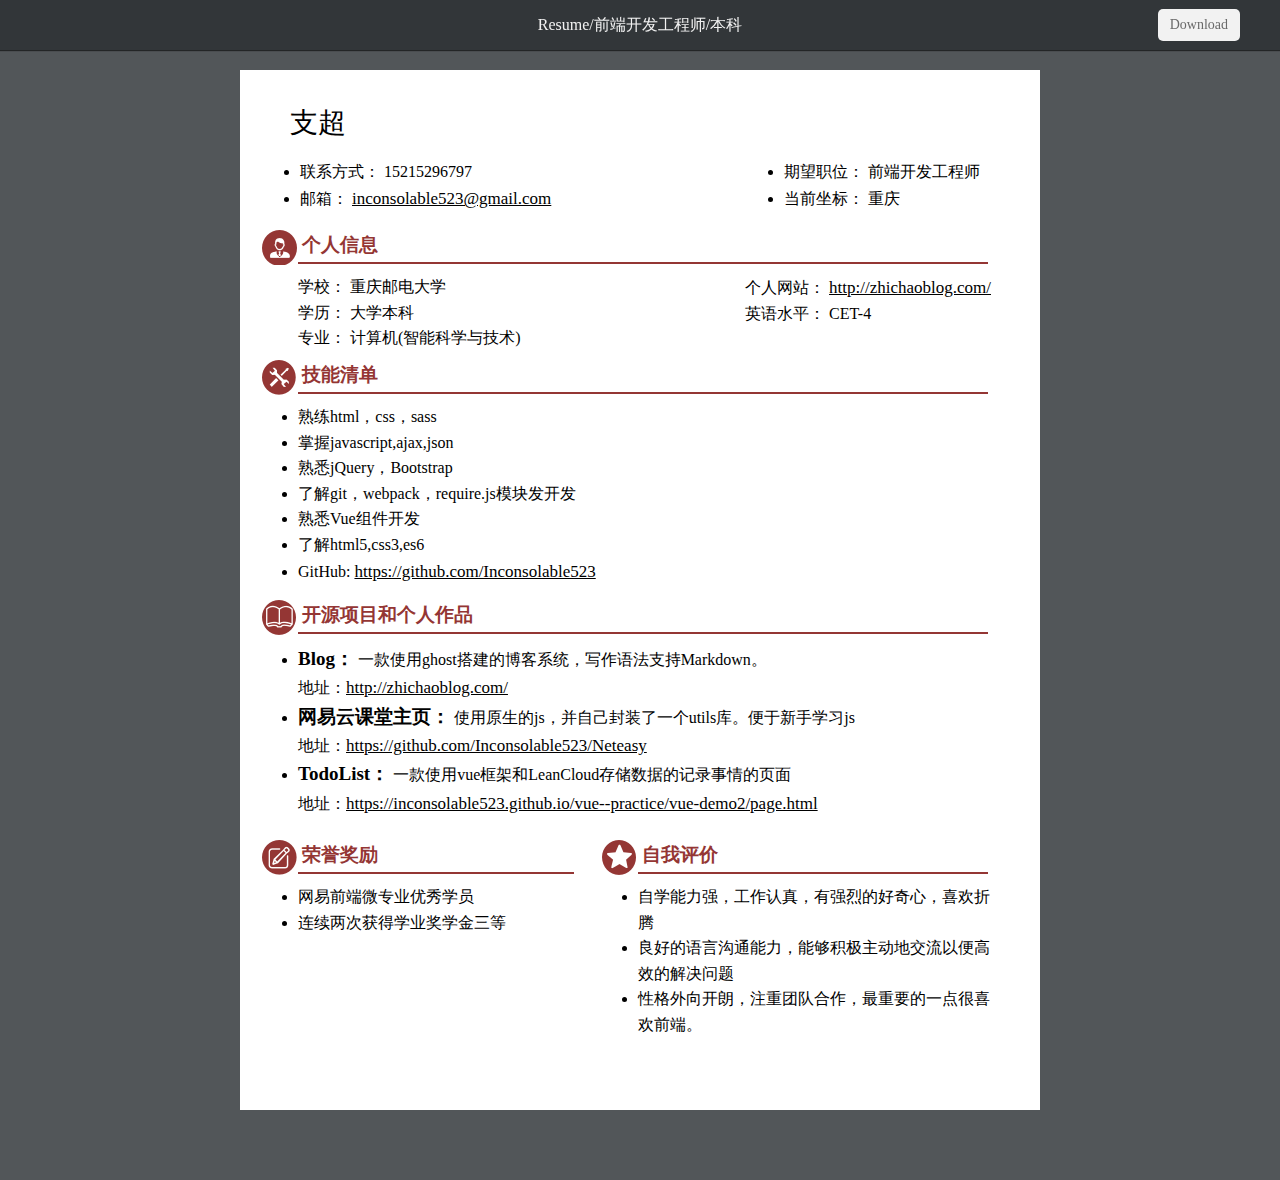
==== My-Resume(Another)/index.html @ 3ce7a681 "更新" ====
<html>
<head>
    <meta charset="utf-8">
    <meta http-equiv="X-UA-Compatible" content="IE=EDGE">
    <meta name="renderer" content="webkit">
    <meta name="viewport" content="width=device-width, initial-scale=1.0, maximum-scale=1.0, user-scalable=no"/>
    <title>Resume/前端工程师/支超</title>
    <link rel="stylesheet" href="css/resume_pc.css" media="screen and (min-width: 840px)" />
    <link rel="stylesheet" href="css/resume_mobile.css" media="screen and (max-width: 839px)"  />
</head>
<body>

<div class="top">
    <span class="top-title">Resume/前端开发工程师/本科</span>
    <a href="支超个人简历.docx"><span class="top-download">Download</span></a>
</div>
<div class="wrapper">
    <div class="header">
        <div class="header-title">
            <span class="author-name">支超</span>
                  </div>
        <div class="header-list">
            <div class="header-left">
                <ul>
                    <li>联系方式： 15215296797</li>
                    <li>邮箱： <a href="mailto:inconsolable523@gmail.com">inconsolable523@gmail.com</a></li>
                </ul>
            </div>
            <div class="header-right">
                <ul>
                    <li>期望职位： 前端开发工程师</li>
                    <li>当前坐标： 重庆</li>
                </ul>
            </div>
            <div class="clear-fix"></div>
        </div>
    </div>

    <div class="person-info">
        <span class="icon"></span>
        <span class="subtitle">个人信息</span>
        <span class="long-line"></span>
        <div class="detail-list">
            <div class="info-left">
                <span>学校： 重庆邮电大学</span>
                <span>学历： 大学本科</span>
                <span>专业： 计算机(智能科学与技术)</span>
            </div>
            <div class="info-right">
                <span>个人网站： <a href="http://zhichaoblog.com/">http://zhichaoblog.com/</a></span>
                <span>英语水平： CET-4<span>
            </div>
            <div class="clear-fix"></div>
        </div>
    </div>

    <div class="pro-skill">
        <span class="icon"></span>
        <span class="subtitle">技能清单</span>
        <span class="long-line"></span>
        <div class="detail-list">
            <ul>
                <li>熟练html，css，sass</li>
                <li>掌握javascript,ajax,json</li>
                <li>熟悉jQuery，Bootstrap</li>
                <li>了解git，webpack，require.js模块发开发</li>
                <li>熟悉Vue组件开发</li>
                <li>了解html5,css3,es6</li>
                <li>GitHub:   <a href="https://github.com/Inconsolable523">https://github.com/Inconsolable523</a></li>
            </ul>
        </div>
    </div>

    <div class="open-source">
        <span class="icon"></span>
        <span class="subtitle">开源项目和个人作品</span>
        <span class="long-line"></span>
        <div class="detail-list">
            <ul>
                <li>
                    <span class="source-name">Blog：</span>
                    <span>一款使用ghost搭建的博客系统，写作语法支持Markdown。</span>
                    <span class="source-url">地址：<a href="http://zhichaoblog.com/">http://zhichaoblog.com/</a></span>
                </li>
                <li>
                    <span class="source-name">网易云课堂主页：</span>
                    <span>使用原生的js，并自己封装了一个utils库。便于新手学习js</span>
                    <span class="source-url">地址：<a href="https://github.com/Inconsolable523/Neteasy">https://github.com/Inconsolable523/Neteasy</a></span>
                </li>
                 <li>
                    <span class="source-name">TodoList：</span>
                    <span>一款使用vue框架和LeanCloud存储数据的记录事情的页面</span>
                    <span class="source-url">地址：<a href="https://inconsolable523.github.io/vue--practice/vue-demo2/page.html">https://inconsolable523.github.io/vue--practice/vue-demo2/page.html</a></span>
                </li>
            </ul>
        </div>
    </div>

    <div class="honor-eva">
        <div class="honor-reward">
            <span class="icon"></span>
            <span class="subtitle">荣誉奖励</span>
            <span class="long-line short-line"></span>
            <div class="detail-list">
                <ul>
                    <li>网易前端微专业优秀学员</li>
                    <li>连续两次获得学业奖学金三等</li>
                </ul>
            </div>
        </div>
        <div class="self-evaluation">
            <span class="icon"></span>
            <span class="subtitle">自我评价</span>
            <span class="long-line short-line"></span>
            <div class="detail-list">
                <ul>
                    <li>自学能力强，工作认真，有强烈的好奇心，喜欢折腾</li>
                    <li>良好的语言沟通能力，能够积极主动地交流以便高效的解决问题</li>
                    <li>性格外向开朗，注重团队合作，最重要的一点很喜欢前端。</li>
                </ul>
            </div>
        </div>
        <div class="clear-fix"></div>
    </div>
</div>

<script type="text/javascript">
    var windowWidth =  document.body.clientWidth;
    var templateWidth = 320;

    if(windowWidth < 840) {
        var calcFontSize = (windowWidth) / templateWidth * 14 + "px";

        document.getElementsByTagName("html")[0].style.fontSize = calcFontSize;
    }
</script>
</body>
</html>
---- My-Resume(Another)/css/resume_pc.css ----
body {
  font-size: 16px;
  font-family: 'Times New Roman', 'Microsoft YaHei', serif;
  word-break: break-all;
  background: #525659;
}
.clear-fix {
  clear: both;
}
a {
  color: #000;
  font-size: 17px;
}
.long-line {
  position: absolute;
  display: block;
  width: 690px;
  height: 2px;
  top: 32px;
  left: 58px;
  background: #943634;
}
.icon {
  width: 35px;
  height: 35px;
  display: inline-block;
  position: absolute;
  left: 22px;
}
.subtitle {
  position: absolute;
  left: 62px;
  font-size: 19px;
  color: #943634;
  font-weight: 600;
  top: 2px;
}
.detail-list {
  position: absolute;
  top: 44px;
  left: 58px;
  right: 49px;
  line-height: 1.6;
}
.top {
  position: fixed;
  background: #323639;
  left: 0;
  top: 0;
  right: 0;
  margin: 0;
  height: 50px;
  box-shadow: 0 1px 1px #232526;
  font-size: 16px;
  color: #F1F1F1;
  z-index: 99;
}
.top .top-title {
  line-height: 50px;
  display: block;
  text-align: center;
}
.top .top-download {
  position: absolute;
  top: 9px;
  right: 40px;
  display: inline-block;
  line-height: 32px;
  color: #6A6A6A;
  background: #F2F2F2;
  padding: 0 12px;
  border-radius: 5px;
  font-size: 14px;
}
.wrapper {
  width: 800px;
  min-height: 500px;
  background: #FFF;
  margin: 70px auto;
}
.header {
  width: 690px;
  margin-left: 50px;
}
.header .header-title {
  padding-top: 34px;
}
.header .header-title .author-name {
  font-size: 28px;
}
.header .header-title .author-intro {
  font-size: 16px;
}
.header .header-list .header-left {
  float: left;
}
.header .header-list .header-left ul {
  padding-left: 10px;
}
.header .header-list .header-right {
  float: right;
}
.header .header-list ul {
  line-height: 1.7;
}
.person-info {
  position: relative;
  min-height: 130px;
}
.person-info .icon {
  background: url('../image/person_info_icon.png') no-repeat;
}
.person-info .detail-list .info-left {
  float: left;
}
.person-info .detail-list .info-right {
  float: right;
}
.person-info .detail-list span {
  display: block;
}
.pro-skill {
  position: relative;
  min-height: 240px;
}
.pro-skill .icon {
  background: url('../image/pro_skill_icon.png') no-repeat;
}
.pro-skill ul {
  padding: 0;
  margin: 0;
}
.open-source {
  position: relative;
  min-height: 240px;
}
.open-source .icon {
  background: url('../image/open_source_icon.png') no-repeat;
}
.open-source .detail-list ul {
  padding: 0;
  margin: 0;
}
.open-source .detail-list .source-name {
  font-weight: bold;
  font-size: 19px;
}
.open-source .detail-list .source-url {
  display: block;
}
.honor-eva {
  min-height: 270px;
}
.honor-eva .honor-reward {
  float: left;
  width: 350px;
  position: relative;
}
.honor-eva .honor-reward .icon {
  background: url('../image/honor_reward_icon.png') no-repeat;
}
.honor-eva .honor-reward .short-line {
  width: 276px;
}
.honor-eva .honor-reward .detail-list {
  right: 0;
}
.honor-eva .self-evaluation {
  float: right;
  width: 460px;
  position: relative;
}
.honor-eva .self-evaluation .icon {
  background: url('../image/self_evaluation_icon.png') no-repeat;
}
.honor-eva .self-evaluation .short-line {
  width: 350px;
}
.honor-eva ul {
  padding: 0;
  margin: 0;
}
---- My-Resume(Another)/css/resume_mobile.css ----
html {
  font-size: 14px;
}
body {
  font-size: 1rem;
  font-family: Arial, 'Microsoft YaHei', serif;
  word-break: break-all;
  background: #FFF;
  padding: 0;
  margin: 0;
  line-height: 1.6;
}
ul {
  padding: 0 0 0 2em;
  margin: 0;
}
.top {
  font-size: 1.2rem;
  background: #323639;
  height: 2.5em;
}
.top a {
  color: #FFF;
  text-decoration: none;
  line-height: 2.3em;
}
.top a .top-download {
  text-decoration: none;
  display: block;
  margin: auto;
  text-align: center;
}
.top .top-title {
  display: none;
}
.wrapper a {
  color: #42A5F5;
  text-decoration: none;
}
.header {
  margin-top: 0.5em;
}
.header .author-name {
  font-size: 1.4rem;
}
.header .header-list {
  margin-top: 0.8em;
}
.subtitle {
  font-size: 1.2rem;
  display: block;
  color: #943634;
  font-weight: 600;
  margin-bottom: 0.5em;
}
.person-info {
  margin-top: 1em;
}
.person-info .detail-list {
  padding-left: 1.5em;
}
.person-info .detail-list span {
  display: block;
}
.pro-skill {
  margin-top: 1em;
}

.open-source {
  margin-top: 1em;
}
.open-source .source-name {
  font-size: 1.1rem;
  font-weight: 600;
}
.honor-reward {
  margin-top: 1em;
}
.self-evaluation {
  margin: 1em 0 3em 0;
}
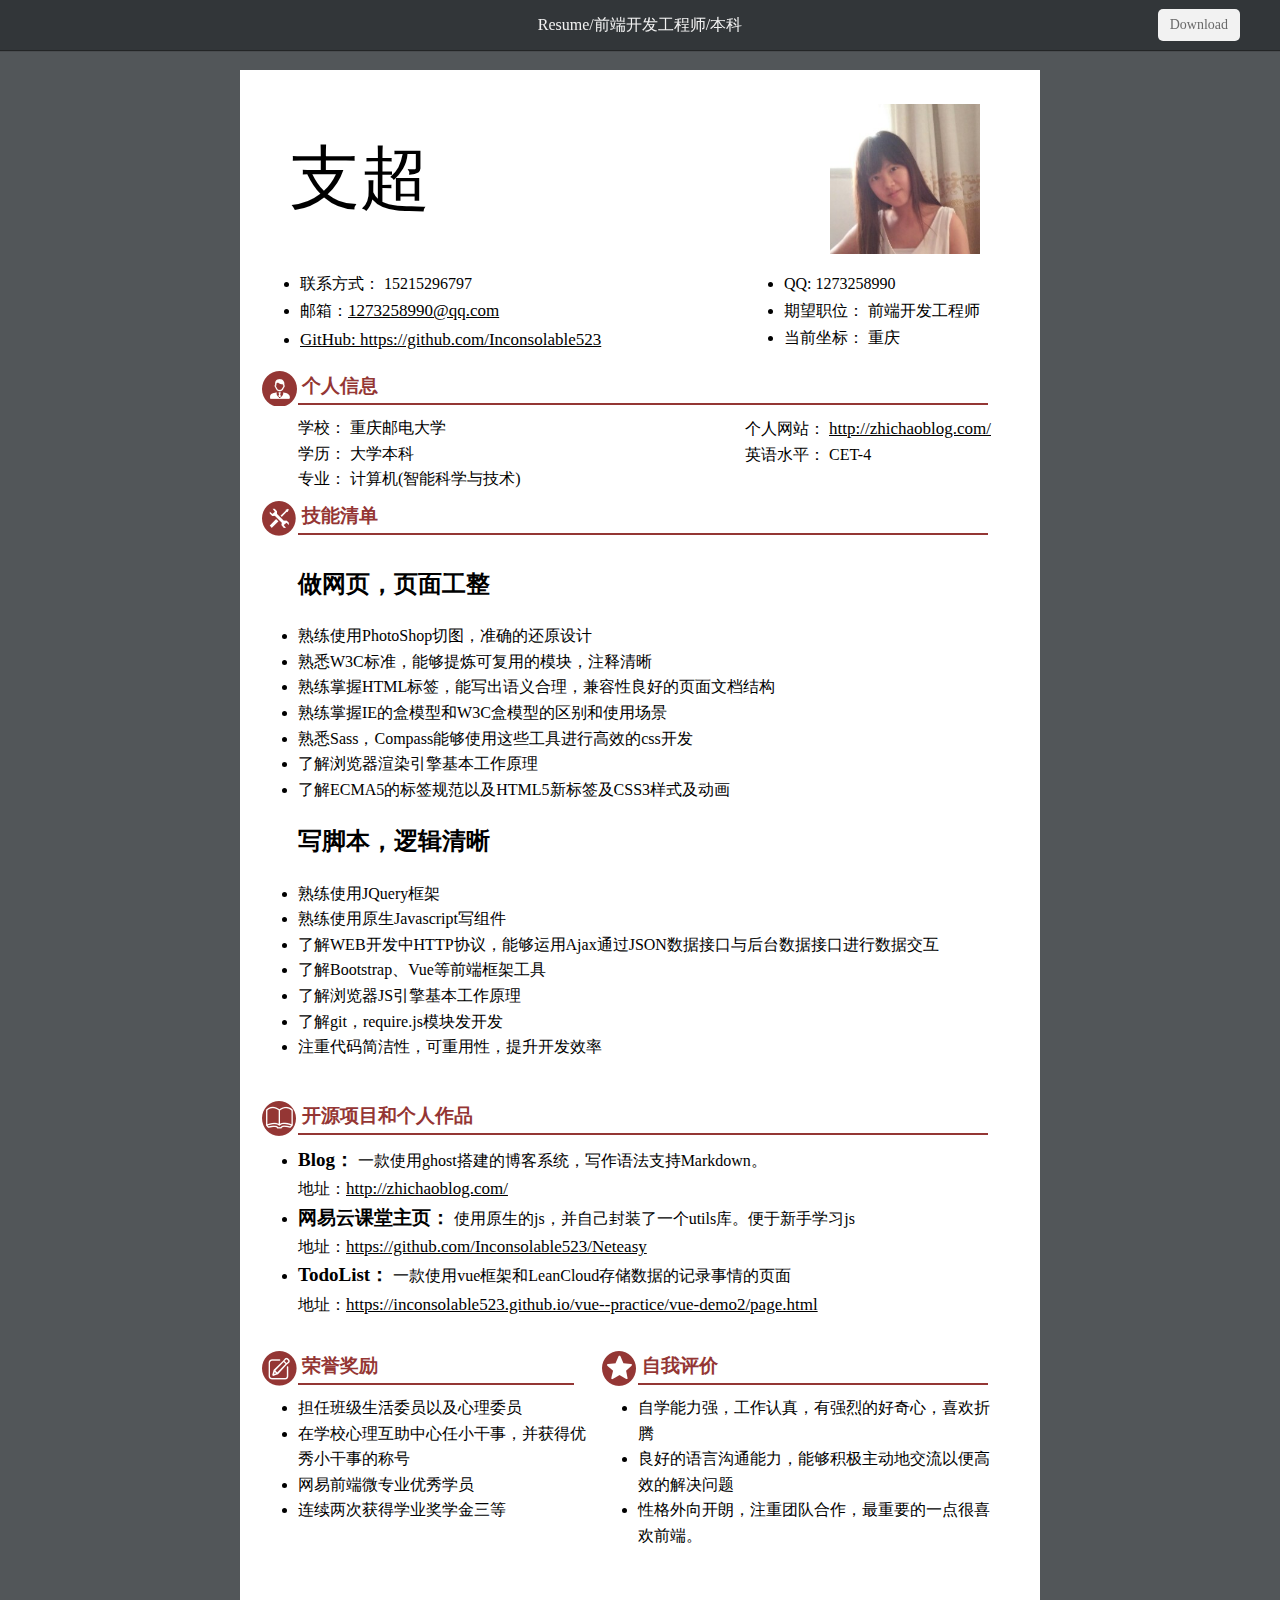
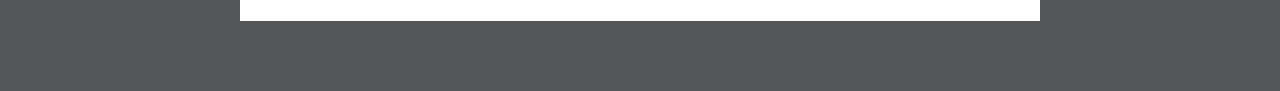
==== commit 20ff0a47: "终极" ====
--- a/My-Resume(Another)/index.html
+++ b/My-Resume(Another)/index.html
@@ -1,54 +1,58 @@
 <html>
+
 <head>
     <meta charset="utf-8">
     <meta http-equiv="X-UA-Compatible" content="IE=EDGE">
     <meta name="renderer" content="webkit">
-    <meta name="viewport" content="width=device-width, initial-scale=1.0, maximum-scale=1.0, user-scalable=no"/>
+    <meta name="viewport" content="width=device-width, initial-scale=1.0, maximum-scale=1.0, user-scalable=no" />
     <title>Resume/前端工程师/支超</title>
-    <link rel="stylesheet" href="css/resume_pc.css" media="screen and (min-width: 840px)" />
-    <link rel="stylesheet" href="css/resume_mobile.css" media="screen and (max-width: 839px)"  />
+    <link rel="stylesheet" href="stylesheets/screen.css" media="screen and (min-width: 840px)" />
 </head>
+
 <body>
-
-<div class="top">
-    <span class="top-title">Resume/前端开发工程师/本科</span>
-    <a href="支超个人简历.docx"><span class="top-download">Download</span></a>
-</div>
-<div class="wrapper">
-    <div class="header">
-        <div class="header-title">
-            <span class="author-name">支超</span>
-                  </div>
-        <div class="header-list">
-            <div class="header-left">
-                <ul>
-                    <li>联系方式： 15215296797</li>
-                    <li>邮箱： <a href="mailto:inconsolable523@gmail.com">inconsolable523@gmail.com</a></li>
-                </ul>
+    <div class="top">
+        <span class="top-title">Resume/前端开发工程师/本科</span>
+        <a href="支超个人简历.docx"><span class="top-download">Download</span></a>
+    </div>
+    <div class="wrapper">
+        <div class="header">
+            <div class="header-title">
+                <span class="author-name">支超</span>
+                <div class="author-image">
+                    <img src="image/small.jpg">
+                </div>
             </div>
-            <div class="header-right">
-                <ul>
-                    <li>期望职位： 前端开发工程师</li>
-                    <li>当前坐标： 重庆</li>
-                </ul>
+            <div class="header-list">
+                <div class="header-left">
+                    <ul>
+                        <li>联系方式： 15215296797</li>
+                        <li>邮箱：<a href="mailto:1273258990@qq.com">1273258990@qq.com</li>
+                        <li>GitHub:  <a href="https://github.com/Inconsolable523">https://github.com/Inconsolable523</a></li>
+                    </ul>
+                </div>
+                <div class="header-right">
+                    <ul>
+                        <li>QQ: 1273258990</li>
+                        <li>期望职位： 前端开发工程师</li>
+                        <li>当前坐标： 重庆</li>
+                    </ul>
+                </div>
+                <div class="clear-fix"></div>
             </div>
-            <div class="clear-fix"></div>
         </div>
-    </div>
-
-    <div class="person-info">
-        <span class="icon"></span>
-        <span class="subtitle">个人信息</span>
-        <span class="long-line"></span>
-        <div class="detail-list">
-            <div class="info-left">
-                <span>学校： 重庆邮电大学</span>
-                <span>学历： 大学本科</span>
-                <span>专业： 计算机(智能科学与技术)</span>
-            </div>
-            <div class="info-right">
-                <span>个人网站： <a href="http://zhichaoblog.com/">http://zhichaoblog.com/</a></span>
-                <span>英语水平： CET-4<span>
+        <div class="person-info">
+            <span class="icon"></span>
+            <span class="subtitle">个人信息</span>
+            <span class="long-line"></span>
+            <div class="detail-list">
+                <div class="info-left">
+                    <span>学校： 重庆邮电大学</span>
+                    <span>学历： 大学本科</span>
+                    <span>专业： 计算机(智能科学与技术)</span>
+                </div>
+                <div class="info-right">
+                    <span>个人网站： <a href="http://zhichaoblog.com/">http://zhichaoblog.com/</a></span>
+                    <span>英语水平： CET-4<span>
             </div>
             <div class="clear-fix"></div>
         </div>
@@ -56,83 +60,93 @@
 
     <div class="pro-skill">
         <span class="icon"></span>
-        <span class="subtitle">技能清单</span>
-        <span class="long-line"></span>
-        <div class="detail-list">
-            <ul>
-                <li>熟练html，css，sass</li>
-                <li>掌握javascript,ajax,json</li>
-                <li>熟悉jQuery，Bootstrap</li>
-                <li>了解git，webpack，require.js模块发开发</li>
-                <li>熟悉Vue组件开发</li>
-                <li>了解html5,css3,es6</li>
-                <li>GitHub:   <a href="https://github.com/Inconsolable523">https://github.com/Inconsolable523</a></li>
-            </ul>
-        </div>
-    </div>
+                    <span class="subtitle">技能清单</span>
+                    <span class="long-line"></span>
+                    <div class="detail-list">
+                        <ul>
+                            <h2><strong>做网页，页面工整</strong></h2>
+                            <li>熟练使用PhotoShop切图，准确的还原设计</li>
+                            <li>熟悉W3C标准，能够提炼可复用的模块，注释清晰</li>
+                            <li>熟练掌握HTML标签，能写出语义合理，兼容性良好的页面文档结构</li>
+                            <li>熟练掌握IE的盒模型和W3C盒模型的区别和使用场景</li>
+                            <li>熟悉Sass，Compass能够使用这些工具进行高效的css开发</li>
+                            <li>了解浏览器渲染引擎基本工作原理</li>
+                            <li>了解ECMA5的标签规范以及HTML5新标签及CSS3样式及动画
+                            </li>
+                            <h2>写脚本，逻辑清晰</h2>
+                            <li>熟练使用JQuery框架</li>
+                            <li>熟练使用原生Javascript写组件</li>
+                            <li>了解WEB开发中HTTP协议，能够运用Ajax通过JSON数据接口与后台数据接口进行数据交互 </li>
+                            <li>了解Bootstrap、Vue等前端框架工具</li>
+                            <li>了解浏览器JS引擎基本工作原理</li>
+                            <li>了解git，require.js模块发开发</li>
+                            <li>注重代码简洁性，可重用性，提升开发效率</li>
+                        </ul>
+                    </div>
+                </div>
+                <div class="open-source">
+                    <span class="icon"></span>
+                    <span class="subtitle">开源项目和个人作品</span>
+                    <span class="long-line"></span>
+                    <div class="detail-list">
+                        <ul>
+                            <li>
+                                <span class="source-name">Blog：</span>
+                                <span>一款使用ghost搭建的博客系统，写作语法支持Markdown。</span>
+                                <span class="source-url">地址：<a href="http://zhichaoblog.com/">http://zhichaoblog.com/</a></span>
+                            </li>
+                            <li>
+                                <span class="source-name">网易云课堂主页：</span>
+                                <span>使用原生的js，并自己封装了一个utils库。便于新手学习js</span>
+                                <span class="source-url">地址：<a href="https://github.com/Inconsolable523/Neteasy">https://github.com/Inconsolable523/Neteasy</a></span>
+                            </li>
+                            <li>
+                                <span class="source-name">TodoList：</span>
+                                <span>一款使用vue框架和LeanCloud存储数据的记录事情的页面</span>
+                                <span class="source-url">地址：<a href="https://inconsolable523.github.io/vue--practice/vue-demo2/page.html">https://inconsolable523.github.io/vue--practice/vue-demo2/page.html</a></span>
+                            </li>
+                        </ul>
+                    </div>
+                </div>
+                <div class="honor-eva">
+                    <div class="honor-reward">
+                        <span class="icon"></span>
+                        <span class="subtitle">荣誉奖励</span>
+                        <span class="long-line short-line"></span>
+                        <div class="detail-list">
+                            <ul>
+                                <li>担任班级生活委员以及心理委员</li>
+                                <li>在学校心理互助中心任小干事，并获得优秀小干事的称号</li>
+                                <li>网易前端微专业优秀学员</li>
+                                <li>连续两次获得学业奖学金三等</li>
+                            </ul>
+                        </div>
+                    </div>
+                    <div class="self-evaluation">
+                        <span class="icon"></span>
+                        <span class="subtitle">自我评价</span>
+                        <span class="long-line short-line"></span>
+                        <div class="detail-list">
+                            <ul>
+                                <li>自学能力强，工作认真，有强烈的好奇心，喜欢折腾</li>
+                                <li>良好的语言沟通能力，能够积极主动地交流以便高效的解决问题</li>
+                                <li>性格外向开朗，注重团队合作，最重要的一点很喜欢前端。</li>
+                            </ul>
+                        </div>
+                    </div>
+                    <div class="clear-fix"></div>
+                </div>
+            </div>
+            <script type="text/javascript">
+            var windowWidth = document.body.clientWidth;
+            var templateWidth = 320;
 
-    <div class="open-source">
-        <span class="icon"></span>
-        <span class="subtitle">开源项目和个人作品</span>
-        <span class="long-line"></span>
-        <div class="detail-list">
-            <ul>
-                <li>
-                    <span class="source-name">Blog：</span>
-                    <span>一款使用ghost搭建的博客系统，写作语法支持Markdown。</span>
-                    <span class="source-url">地址：<a href="http://zhichaoblog.com/">http://zhichaoblog.com/</a></span>
-                </li>
-                <li>
-                    <span class="source-name">网易云课堂主页：</span>
-                    <span>使用原生的js，并自己封装了一个utils库。便于新手学习js</span>
-                    <span class="source-url">地址：<a href="https://github.com/Inconsolable523/Neteasy">https://github.com/Inconsolable523/Neteasy</a></span>
-                </li>
-                 <li>
-                    <span class="source-name">TodoList：</span>
-                    <span>一款使用vue框架和LeanCloud存储数据的记录事情的页面</span>
-                    <span class="source-url">地址：<a href="https://inconsolable523.github.io/vue--practice/vue-demo2/page.html">https://inconsolable523.github.io/vue--practice/vue-demo2/page.html</a></span>
-                </li>
-            </ul>
-        </div>
-    </div>
+            if (windowWidth < 840) {
+                var calcFontSize = (windowWidth) / templateWidth * 14 + "px";
 
-    <div class="honor-eva">
-        <div class="honor-reward">
-            <span class="icon"></span>
-            <span class="subtitle">荣誉奖励</span>
-            <span class="long-line short-line"></span>
-            <div class="detail-list">
-                <ul>
-                    <li>网易前端微专业优秀学员</li>
-                    <li>连续两次获得学业奖学金三等</li>
-                </ul>
-            </div>
-        </div>
-        <div class="self-evaluation">
-            <span class="icon"></span>
-            <span class="subtitle">自我评价</span>
-            <span class="long-line short-line"></span>
-            <div class="detail-list">
-                <ul>
-                    <li>自学能力强，工作认真，有强烈的好奇心，喜欢折腾</li>
-                    <li>良好的语言沟通能力，能够积极主动地交流以便高效的解决问题</li>
-                    <li>性格外向开朗，注重团队合作，最重要的一点很喜欢前端。</li>
-                </ul>
-            </div>
-        </div>
-        <div class="clear-fix"></div>
-    </div>
-</div>
+                document.getElementsByTagName("html")[0].style.fontSize = calcFontSize;
+            }
+            </script>
+</body>
 
-<script type="text/javascript">
-    var windowWidth =  document.body.clientWidth;
-    var templateWidth = 320;
-
-    if(windowWidth < 840) {
-        var calcFontSize = (windowWidth) / templateWidth * 14 + "px";
-
-        document.getElementsByTagName("html")[0].style.fontSize = calcFontSize;
-    }
-</script>
-</body>
 </html>
--- a/My-Resume(Another)/stylesheets/screen.css
+++ b/My-Resume(Another)/stylesheets/screen.css
@@ -0,0 +1,251 @@
+/* Welcome to Compass.
+ * In this file you should write your main styles. (or centralize your imports)
+ * Import this file using the following HTML or equivalent:
+ * <link href="/stylesheets/screen.css" media="screen, projection" rel="stylesheet" type="text/css" /> */
+/* line 5, ../sass/screen.scss */
+body {
+  font-size: 16px;
+  font-family: 'Times New Roman', 'Microsoft YaHei', serif;
+  word-break: break-all;
+  background: #525659;
+}
+
+/* line 12, ../sass/screen.scss */
+.clear-fix {
+  clear: both;
+}
+
+/* line 16, ../sass/screen.scss */
+a {
+  color: #000;
+  font-size: 17px;
+}
+
+/* line 22, ../sass/screen.scss */
+.long-line {
+  position: absolute;
+  display: block;
+  width: 690px;
+  height: 2px;
+  top: 32px;
+  left: 58px;
+  background: #943634;
+}
+
+/* line 33, ../sass/screen.scss */
+.icon {
+  width: 35px;
+  height: 35px;
+  display: inline-block;
+  position: absolute;
+  left: 22px;
+}
+
+/* line 41, ../sass/screen.scss */
+.subtitle {
+  position: absolute;
+  left: 62px;
+  font-size: 19px;
+  color: #943634;
+  font-weight: 600;
+  top: 2px;
+}
+
+/* line 50, ../sass/screen.scss */
+.detail-list {
+  position: absolute;
+  top: 44px;
+  left: 58px;
+  right: 49px;
+  line-height: 1.6;
+}
+
+/* line 58, ../sass/screen.scss */
+.top {
+  position: fixed;
+  background: #323639;
+  left: 0;
+  top: 0;
+  right: 0;
+  margin: 0;
+  height: 50px;
+  box-shadow: 0 1px 1px #232526;
+  font-size: 16px;
+  color: #F1F1F1;
+  z-index: 99;
+}
+/* line 70, ../sass/screen.scss */
+.top .top-title {
+  line-height: 50px;
+  display: block;
+  text-align: center;
+}
+/* line 75, ../sass/screen.scss */
+.top .top-download {
+  position: absolute;
+  top: 9px;
+  right: 40px;
+  display: inline-block;
+  line-height: 32px;
+  color: #6A6A6A;
+  background: #F2F2F2;
+  padding: 0 12px;
+  border-radius: 5px;
+  font-size: 14px;
+}
+
+/* line 89, ../sass/screen.scss */
+.wrapper {
+  width: 800px;
+  min-height: 500px;
+  background: #FFF;
+  margin: 70px auto;
+}
+
+/* line 96, ../sass/screen.scss */
+.header {
+  width: 690px;
+  margin-left: 50px;
+}
+/* line 99, ../sass/screen.scss */
+.header .header-title {
+  padding-top: 34px;
+  overflow: hidden;
+}
+/* line 102, ../sass/screen.scss */
+.header .header-title .author-name {
+  font-size: 70px;
+  line-height: 150px;
+}
+/* line 106, ../sass/screen.scss */
+.header .header-title .author-image {
+  width: 150px;
+  float: right;
+}
+/* line 108, ../sass/screen.scss */
+.header .header-title .author-image img {
+  width: 100%;
+}
+/* line 112, ../sass/screen.scss */
+.header .header-title .author-intro {
+  font-size: 16px;
+}
+/* line 117, ../sass/screen.scss */
+.header .header-list .header-left {
+  float: left;
+}
+/* line 119, ../sass/screen.scss */
+.header .header-list .header-left ul {
+  padding-left: 10px;
+}
+/* line 123, ../sass/screen.scss */
+.header .header-list .header-right {
+  float: right;
+}
+/* line 126, ../sass/screen.scss */
+.header .header-list ul {
+  line-height: 1.7;
+}
+
+/* line 132, ../sass/screen.scss */
+.person-info {
+  position: relative;
+  min-height: 130px;
+}
+/* line 135, ../sass/screen.scss */
+.person-info .icon {
+  background: url("../image/person_info_icon.png") no-repeat;
+}
+/* line 139, ../sass/screen.scss */
+.person-info .detail-list .info-left {
+  float: left;
+}
+/* line 142, ../sass/screen.scss */
+.person-info .detail-list .info-right {
+  float: right;
+}
+/* line 145, ../sass/screen.scss */
+.person-info .detail-list span {
+  display: block;
+}
+
+/* line 151, ../sass/screen.scss */
+.pro-skill {
+  position: relative;
+  min-height: 600px;
+}
+/* line 154, ../sass/screen.scss */
+.pro-skill .icon {
+  background: url("../image/pro_skill_icon.png") no-repeat;
+}
+/* line 157, ../sass/screen.scss */
+.pro-skill ul {
+  padding: 0;
+  margin: 0;
+}
+
+/* line 163, ../sass/screen.scss */
+.open-source {
+  position: relative;
+  min-height: 250px;
+}
+/* line 166, ../sass/screen.scss */
+.open-source .icon {
+  background: url("../image/open_source_icon.png") no-repeat;
+}
+/* line 170, ../sass/screen.scss */
+.open-source .detail-list ul {
+  padding: 0;
+  margin: 0;
+}
+/* line 174, ../sass/screen.scss */
+.open-source .detail-list .source-name {
+  font-weight: bold;
+  font-size: 19px;
+}
+/* line 178, ../sass/screen.scss */
+.open-source .detail-list .source-url {
+  display: block;
+}
+
+/* line 184, ../sass/screen.scss */
+.honor-eva {
+  min-height: 270px;
+}
+/* line 186, ../sass/screen.scss */
+.honor-eva .honor-reward {
+  float: left;
+  width: 350px;
+  position: relative;
+}
+/* line 190, ../sass/screen.scss */
+.honor-eva .honor-reward .icon {
+  background: url("../image/honor_reward_icon.png") no-repeat;
+}
+/* line 193, ../sass/screen.scss */
+.honor-eva .honor-reward .short-line {
+  width: 276px;
+}
+/* line 196, ../sass/screen.scss */
+.honor-eva .honor-reward .detail-list {
+  right: 0;
+}
+/* line 200, ../sass/screen.scss */
+.honor-eva .self-evaluation {
+  float: right;
+  width: 460px;
+  position: relative;
+}
+/* line 204, ../sass/screen.scss */
+.honor-eva .self-evaluation .icon {
+  background: url("../image/self_evaluation_icon.png") no-repeat;
+}
+/* line 207, ../sass/screen.scss */
+.honor-eva .self-evaluation .short-line {
+  width: 350px;
+}
+/* line 211, ../sass/screen.scss */
+.honor-eva ul {
+  padding: 0;
+  margin: 0;
+}
